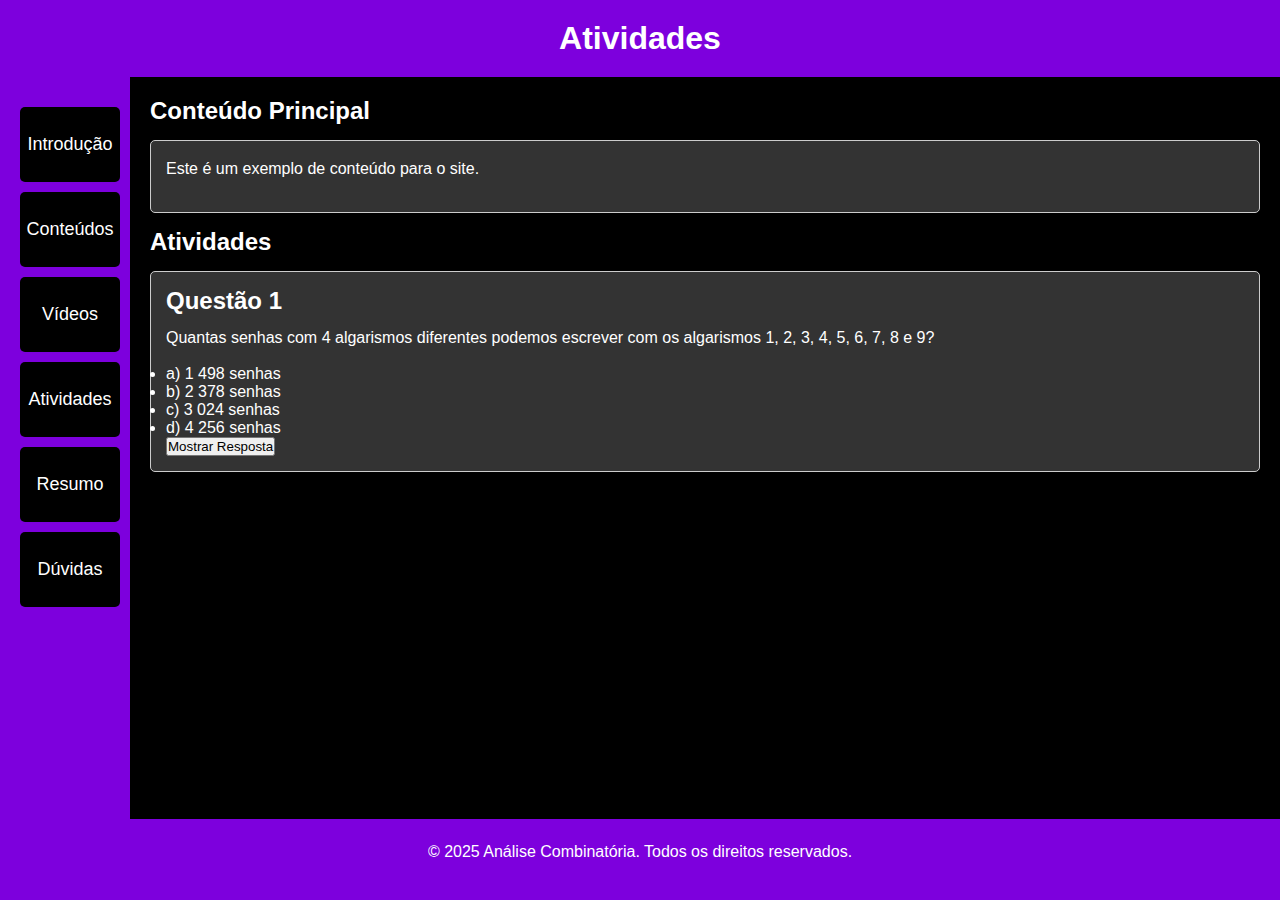
==== atividades.html @ 3d508a84 "Update atividades.html" ====
<!DOCTYPE html>
<html lang="pt-br">
<head>
    <meta charset="UTF-8">
    <meta name="viewport" content="width=device-width, initial-scale=1.0">
    <title>Prova/Mat2</title>
    <link rel="stylesheet" href="atividades.css"> <!-- Referência ao arquivo CSS -->
    <script>
        function toggleResposta(id) {
            const resposta = document.getElementById(id);
            if (resposta.style.display === "none") {
                resposta.style.display = "block";
            } else {
                resposta.style.display = "none";
            }
        }
    </script>
</head>
<body>

    <header>
        <h1>Atividades</h1>
    </header>

    <div class="container">
        <nav class="sidebar">
            <ul>
                <li><a href="index.html" class="button">Introdução</a></li>
                <li><a href="conteudos.html" class="button">Conteúdos</a></li>
                <li><a href="videos.html" class="button">Vídeos</a></li>
                <li><a href="atividades.html" class="button">Atividades</a></li>
                <li><a href="resumos.html" class="button">Resumo</a></li>
                <li><a href="duvidas.html" class="button">Dúvidas</a></li>
            </ul>
        </nav>

        <main class="content">
            <h2>Conteúdo Principal</h2>
            <div class="content-box">
                <p>Este é um exemplo de conteúdo para o site.</p>
            </div>

            <h2>Atividades</h2>

            <div class="content-box">
                <h3>Questão 1</h3>
                <p>Quantas senhas com 4 algarismos diferentes podemos escrever com os algarismos 1, 2, 3, 4, 5, 6, 7, 8 e 9?</p>
                <ul>
                    <li>a) 1 498 senhas</li>
                    <li>b) 2 378 senhas</li>
                    <li>c) 3 024 senhas</li>
                    <li>d) 4 256 senhas</li>
                </ul>
                <button class="button" onclick="toggleResposta('resposta1')">Mostrar Resposta</button>
                <div id="resposta1" class="content-box" style="display: none;">
                    <p><strong>Resposta correta:</strong> c) 3 024 senhas.</p>
                    <p>Usando o princípio fundamental da contagem, temos:</p>
                    <p>9 opções para o algarismo das unidades; 8 opções para as dezenas; 7 para as centenas; e 6 para os milhares.</p>
                    <p>Assim, o número de senhas será dado por: 9 x 8 x 7 x 6 = 3 024 senhas.</p>
                </div>
            </div>

            <!-- Adicione as outras questões aqui, seguindo o mesmo padrão -->

        </main>
    </div>

    <footer>
        <p>&copy; 2025 Análise Combinatória. Todos os direitos reservados.</p>
    </footer>

</body>
</html>
---- atividades.css ----
/* Reset básico para remover margens e preenchimentos padrão */
* {
    margin: 0;
    padding: 0;
    box-sizing: border-box;
}

/* Cor de fundo principal */
body {
    background-color: #000000; /* Fundo preto */
    color: #FFFFFF; /* Texto branco */
    font-family: Arial, sans-serif;
    display: flex;
    flex-direction: column;
    min-height: 100vh; /* Garante que o corpo ocupe pelo menos a altura da tela */
}

/* Cabeçalho */
header {
    background-color: #7D00DD; /* Cor roxa */
    color: #FFFFFF; /* Texto branco */
    padding: 20px;
    text-align: center;
}

/* Layout da página */
.container {
    display: flex;
    flex-grow: 1; /* Permite que o container cresça para ocupar o espaço disponível */
}

/* Faixa lateral esquerda */
.sidebar {
    background-color: #7D00DD; /* Cor roxa */
    width: 130px;
    padding: 20px;
    height: 100; /* Garante que a barra lateral ocupe toda a altura da página */
}

.sidebar ul {
    list-style: none;
}

.sidebar li {
    margin: 10px 0; /* Margem entre os botões */
}

.sidebar a {
    text-decoration: none;
    color: #FFFFFF; /* Texto branco */
    font-size: 18px;
    display: flex; /* Usar flexbox para centralizar o texto */
    justify-content: center; /* Centraliza horizontalmente */
    align-items: center; /* Centraliza verticalmente */
    width: 100px; /* Largura total do botão */
    height: 75px; /* Altura fixa para todos os botões */
    background-color: #000000; /* Cor de fundo do botão */
    border-radius: 5px; /* Bordas arredondadas */
    transition: background-color 0.3s; /* Transição suave para a cor de fundo */
}

.sidebar a:hover {
    background-color: #545454; /* Cor de fundo ao passar o mouse */
}

/* Estilo do conteúdo principal */
.content {
    flex-grow: 1; 
    padding: 20px;
}

/* Estilo das caixas de conteúdo */
.content-box {
    border: 1px solid #ccc; /* Borda da caixa */
    border-radius: 5px; /* Cantos arredondados */
    padding: 15px; /* Espaçamento interno */
    margin: 15px 0; /* Margem superior e inferior */
    background-color: #333333; /* Cor de fundo das caixas */
}

/* Estilo dos cabeçalhos das seções */
h3 {
    font-size: 24px; /* Aumenta o tamanho dos cabeçalhos */
    margin-bottom: 10px; /* Espaço abaixo do cabeçalho */
}

/* Estilo dos parágrafos */
p {
    line-height: 1.6; /* Aumenta o espaçamento entre linhas */
    margin-bottom: 15px; /* Espaço entre parágrafos */
}

/* Estilo dos números (dígitos) */
strong {
    font-size: 20px; /* Aumenta o tamanho dos dígitos */
    color: #FFD700; /* Cor dourada para destacar os dígitos */
}

/* Rodapé */
footer {
    background-color: #7D00DD; /* Cor roxa */
    color: #FFFFFF; /* Texto branco */
    text-align: center;
    padding: 20px;
    position: relative; /* Fixa o rodapé na parte inferior */
    bottom: 0; /* Posiciona o rodapé na parte inferior da página */
    left: 0;
    right: 0; /* Garante que o rodapé ocupe toda a largura da página */
}
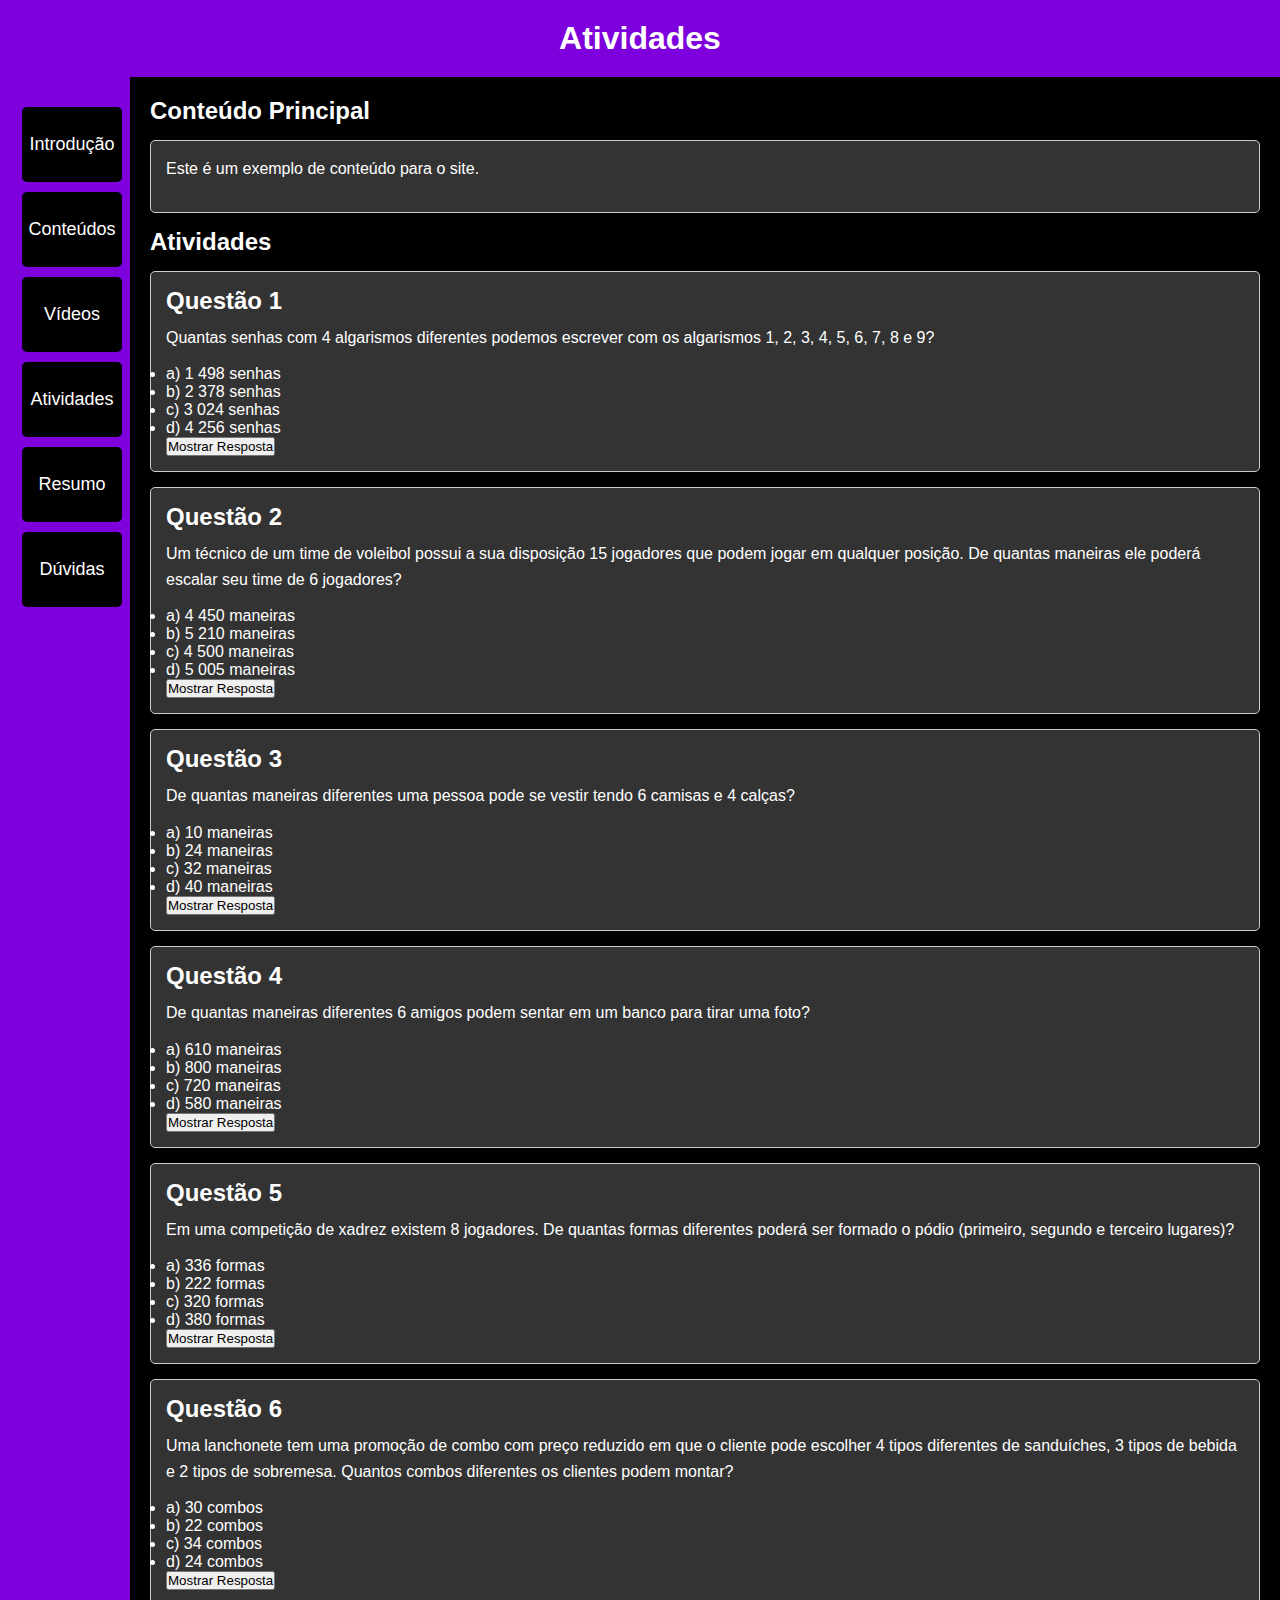
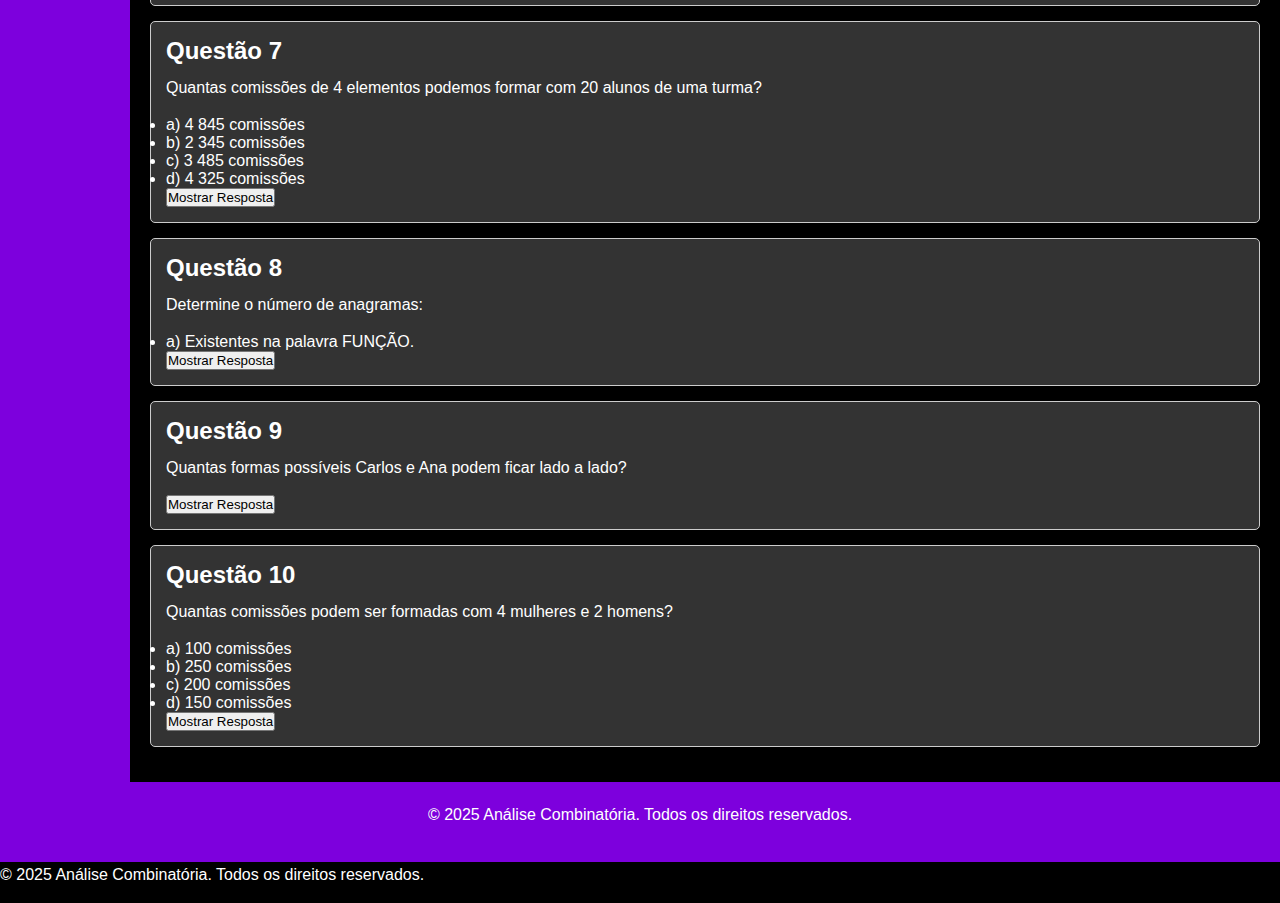
==== commit 0010e9d7: "Update atividades.html" ====
--- a/atividades.html
+++ b/atividades.html
@@ -51,7 +51,7 @@
                     <li>c) 3 024 senhas</li>
                     <li>d) 4 256 senhas</li>
                 </ul>
-                <button class="button" onclick="toggleResposta('resposta1')">Mostrar Resposta</button>
+                <button onclick="toggleResposta('resposta1')">Mostrar Resposta</button>
                 <div id="resposta1" class="content-box" style="display: none;">
                     <p><strong>Resposta correta:</strong> c) 3 024 senhas.</p>
                     <p>Usando o princípio fundamental da contagem, temos:</p>
@@ -60,7 +60,140 @@
                 </div>
             </div>
 
-            <!-- Adicione as outras questões aqui, seguindo o mesmo padrão -->
+            <div class="content-box">
+                <h3>Questão 2</h3>
+                <p>Um técnico de um time de voleibol possui a sua disposição 15 jogadores que podem jogar em qualquer posição. De quantas maneiras ele poderá escalar seu time de 6 jogadores?</p>
+                <ul>
+                    <li>a) 4 450 maneiras</li>
+                    <li>b) 5 210 maneiras</li>
+                    <li>c) 4 500 maneiras</li>
+                    <li>d) 5 005 maneiras</li>
+                </ul>
+                <button onclick="toggleResposta('resposta2')">Mostrar Resposta</button>
+                <div id="resposta2" class="content-box" style="display: none;">
+                    <p><strong>Resposta correta:</strong> d) 5 005 maneiras.</p>
+                    <p>Usamos a fórmula de combinação: C(15, 6) = 15! / (6! * 9!) = 5 005 maneiras.</p>
+                </div>
+            </div>
+
+            <div class="content-box">
+                <h3>Questão 3</h3>
+                <p>De quantas maneiras diferentes uma pessoa pode se vestir tendo 6 camisas e 4 calças?</p>
+                <ul>
+                    <li>a) 10 maneiras</li>
+                    <li>b) 24 maneiras</li>
+                    <li>c) 32 maneiras</li>
+                    <li>d) 40 maneiras</li>
+                </ul>
+                <button onclick="toggleResposta('resposta3')">Mostrar Resposta</button>
+                <div id="resposta3" class="content-box" style="display: none;">
+                    <p><strong>Resposta correta:</strong> b) 24 maneiras diferentes.</p>
+                    <p>Usando o princípio fundamental da contagem: 6 x 4 = 24 maneiras.</p>
+                </div>
+            </div>
+
+            <div class="content-box">
+                <h3>Questão 4</h3>
+                <p>De quantas maneiras diferentes 6 amigos podem sentar em um banco para tirar uma foto?</p>
+                <ul>
+                    <li>a) 610 maneiras</li>
+                    <li>b) 800 maneiras</li>
+                    <li>c) 720 maneiras</li>
+                    <li>d) 580 maneiras</li>
+                </ul>
+                <button onclick="toggleResposta('resposta4')">Mostrar Resposta</button>
+                <div id="resposta4" class="content-box" style="display: none;">
+                    <p><strong>Resposta correta:</strong> c) 720 maneiras.</p>
+                    <p>Usamos a fórmula de permutação: P(6) = 6! = 720 maneiras.</p>
+                </div>
+            </div>
+
+            <div class="content-box">
+                <h3>Questão 5</h3>
+                <p>Em uma competição de xadrez existem 8 jogadores. De quantas formas diferentes poderá ser formado o pódio (primeiro, segundo e terceiro lugares)?</p>
+                <ul>
+                    <li>a) 336 formas</li>
+                    <li>b) 222 formas</li>
+                    <li>c) 320 formas</li>
+                    <li>d) 380 formas</li>
+                </ul>
+                <button onclick="toggleResposta('resposta5')">Mostrar Resposta</button>
+                <div id="resposta5" class="content-box" style="display: none;">
+                    <p><strong>Resposta correta:</strong> a) 336 formas diferentes.</p>
+                    <p>Usamos arranjo: A(8, 3) = 8! / (8-3)! = 336 formas.</p>
+                </div>
+            </div>
+
+            <div class="content-box">
+                <h3>Questão 6</h3>
+                <p>Uma lanchonete tem uma promoção de combo com preço reduzido em que o cliente pode escolher 4 tipos diferentes de sanduíches, 3 tipos de bebida e 2 tipos de sobremesa. Quantos combos diferentes os clientes podem montar?</p>
+                <ul>
+                    <li>a) 30 combos</li>
+                    <li>b) 22 combos</li>
+                    <li>c) 34 combos</li>
+                    <li>d) 24 combos</li>
+                </ul>
+                <button onclick="toggleResposta('resposta6')">Mostrar Resposta</button>
+                <div id="resposta6" class="content-box" style="display: none;">
+                    <p><strong>Resposta correta:</strong> d) 24 combos diferentes.</p>
+                    <p>Usando o princípio fundamental da contagem: 4 x 3 x 2 = 24 combos.</p>
+                </div>
+            </div>
+
+            <div class="content-box">
+                <h3>Questão 7</h3>
+                <p>Quantas comissões de 4 elementos podemos formar com 20 alunos de uma turma?</p>
+                <ul>
+                    <li>a) 4 845 comissões</li>
+                    <li>b) 2 345 comissões</li>
+                    <li>c) 3 485 comissões</li>
+                    <li>d) 4 325 comissões</li>
+                </ul>
+                <button onclick="toggleResposta('resposta7')">Mostrar Resposta</button>
+                <div id="resposta7" class="content-box" style="display: none;">
+                    <p><strong>Resposta correta:</strong> a) 4 845 comissões.</p>
+                    <p>Usamos a fórmula de combinação: C(20, 4) = 20! / (4! * 16!) = 4 845 comissões.</p>
+                </div>
+            </div>
+
+            <div class="content-box">
+                <h3>Questão 8</h3>
+                <p>Determine o número de anagramas:</p>
+                <ul>
+                    <li>a) Existentes na palavra FUNÇÃO.</li>
+                </ul>
+                <button onclick="toggleResposta('resposta8')">Mostrar Resposta</button>
+                <div id="resposta8" class="content-box" style="display: none;">
+                    <p><strong>Resposta correta:</strong> 720 anagramas.</p>
+                    <p>6 letras podem ser reorganizadas: 6! = 720.</p>
+                </div>
+            </div>
+
+            <div class="content-box">
+                <h3>Questão 9</h3>
+                <p>Quantas formas possíveis Carlos e Ana podem ficar lado a lado?</p>
+                <button onclick="toggleResposta('resposta9')">Mostrar Resposta</button>
+                <div id="resposta9" class="content-box" style="display: none;">
+                    <p><strong>Resposta correta:</strong> 48 possibilidades.</p>
+                    <p>Considerando Carlos e Ana como uma única pessoa, temos 4! = 24. Como eles podem trocar de lugar, multiplicamos por 2: 24 x 2 = 48.</p>
+                </div>
+            </div>
+
+            <div class="content-box">
+                <h3>Questão 10</h3>
+                <p>Quantas comissões podem ser formadas com 4 mulheres e 2 homens?</p>
+                <ul>
+                    <li>a) 100 comissões</li>
+                    <li>b) 250 comissões</li>
+                    <li>c) 200 comissões</li>
+                    <li>d) 150 comissões</li>
+                </ul>
+                <button onclick="toggleResposta('resposta10')">Mostrar Resposta</button>
+                <div id="resposta10" class="content-box" style="display: none;">
+                    <p><strong>Resposta correta:</strong> d) 150 comissões.</p>
+                    <p>Usamos a fórmula de combinação: C(6, 4) * C(5, 2) = 15 * 10 = 150.</p>
+                </div>
+            </div>
 
         </main>
     </div>
@@ -71,3 +204,8 @@
 
 </body>
 </html>
+        <p>&copy; 2025 Análise Combinatória. Todos os direitos reservados.</p>
+    </footer>
+
+</body>
+</html>
--- a/atividades.css
+++ b/atividades.css
@@ -63,6 +63,27 @@
     background-color: #545454; /* Cor de fundo ao passar o mouse */
 }
 
+/* atividades.css */
+
+/* Estilo para os botões */
+.button {
+    background-color: #7D00DD; /* Cor de fundo do botão */
+    color: white; /* Cor do texto do botão */
+    border: none; /* Remove a borda padrão */
+    padding: 10px 20px; /* Espaçamento interno do botão */
+    text-align: center; /* Centraliza o texto */
+    text-decoration: none; /* Remove o sublinhado */
+    display: inline-block; /* Permite definir largura e altura */
+    font-size: 16px; /* Tamanho da fonte */
+    margin: 4px 2px; /* Margem ao redor do botão */
+    cursor: pointer; /* Muda o cursor ao passar sobre o botão */
+    border-radius: 5px; /* Bordas arredondadas */
+    transition: background-color 0.3s; /* Transição suave para a cor de fundo */
+}
+
+.button:hover {
+    background-color: #5B00A3; /* Cor de fundo ao passar o mouse */
+}
 /* Estilo do conteúdo principal */
 .content {
     flex-grow: 1; 
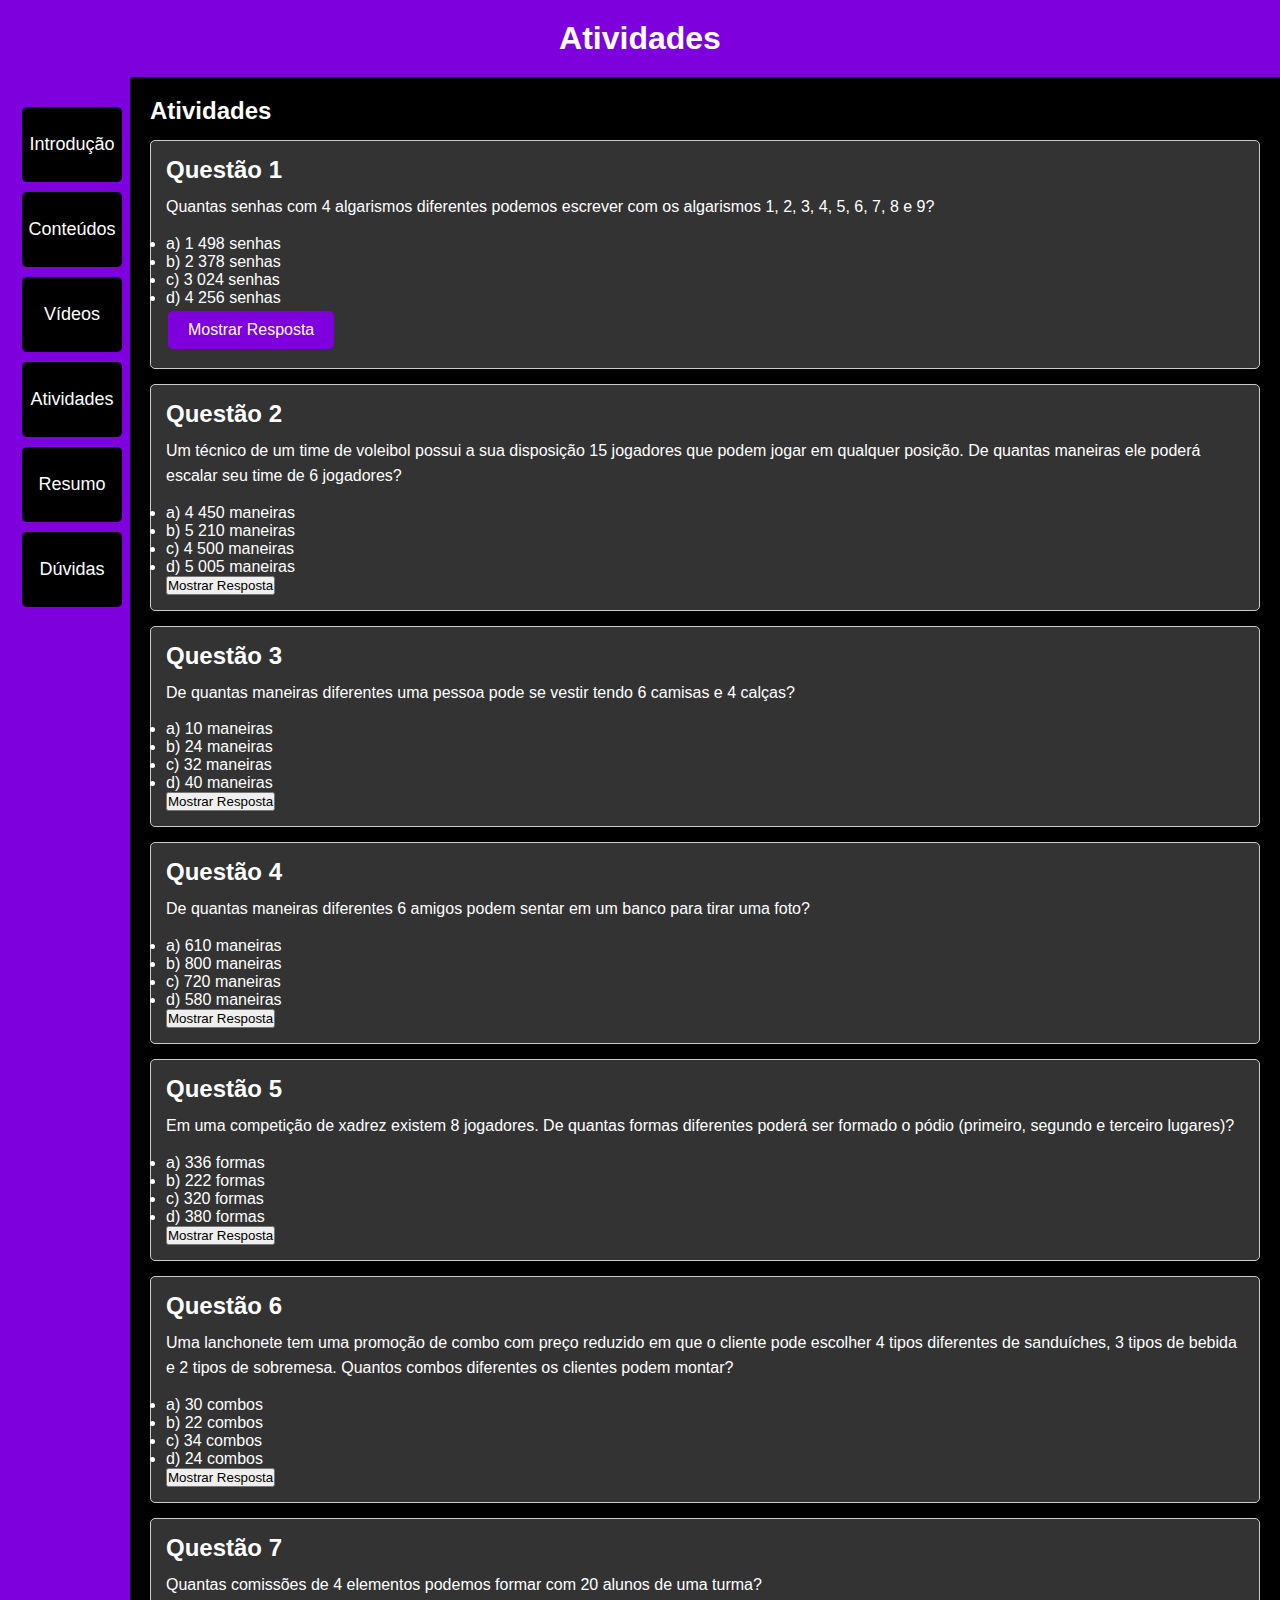
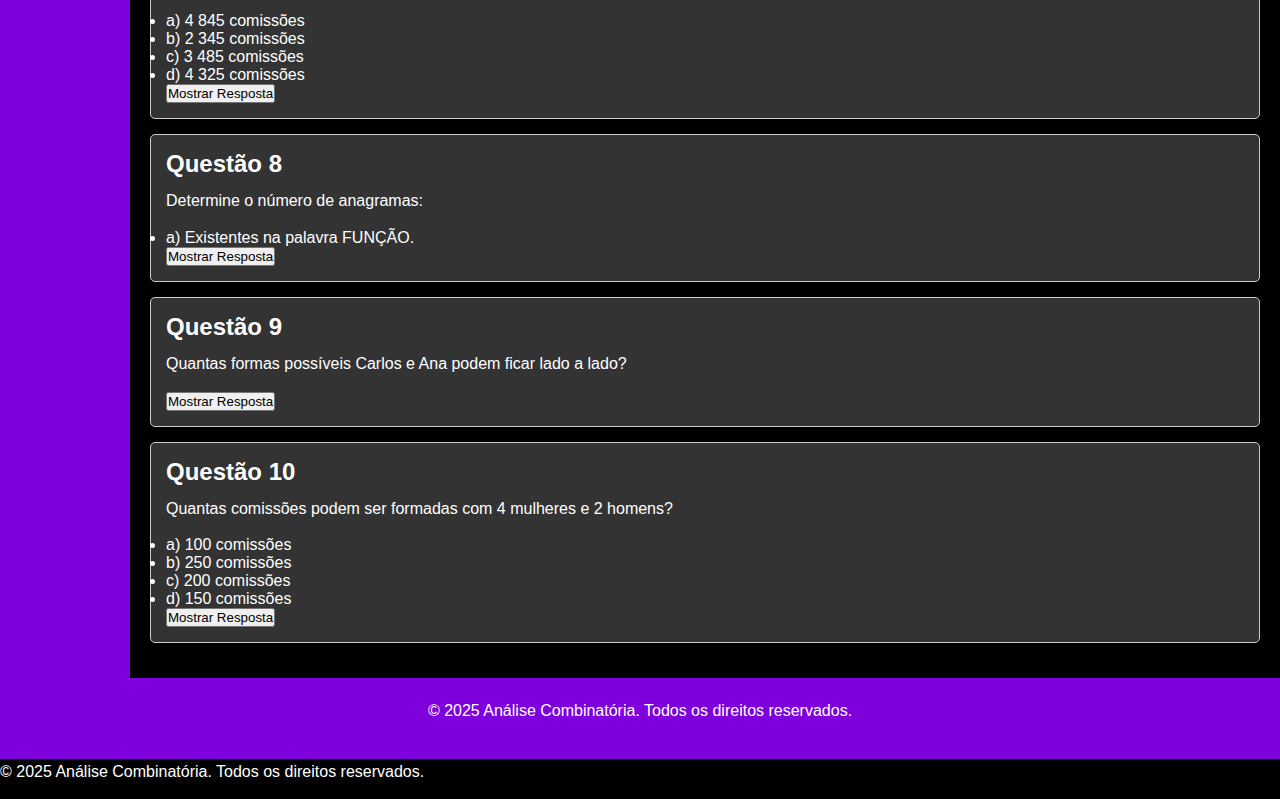
==== commit 20e17540: "Update atividades.html" ====
--- a/atividades.html
+++ b/atividades.html
@@ -35,10 +35,7 @@
         </nav>
 
         <main class="content">
-            <h2>Conteúdo Principal</h2>
-            <div class="content-box">
-                <p>Este é um exemplo de conteúdo para o site.</p>
-            </div>
+    
 
             <h2>Atividades</h2>
 
@@ -50,9 +47,10 @@
                     <li>b) 2 378 senhas</li>
                     <li>c) 3 024 senhas</li>
                     <li>d) 4 256 senhas</li>
-                </ul>
-                <button onclick="toggleResposta('resposta1')">Mostrar Resposta</button>
+                </ul> <button class="button" onclick="toggleResposta('resposta1')">Mostrar Resposta</button>
                 <div id="resposta1" class="content-box" style="display: none;">
+                
+                   
                     <p><strong>Resposta correta:</strong> c) 3 024 senhas.</p>
                     <p>Usando o princípio fundamental da contagem, temos:</p>
                     <p>9 opções para o algarismo das unidades; 8 opções para as dezenas; 7 para as centenas; e 6 para os milhares.</p>
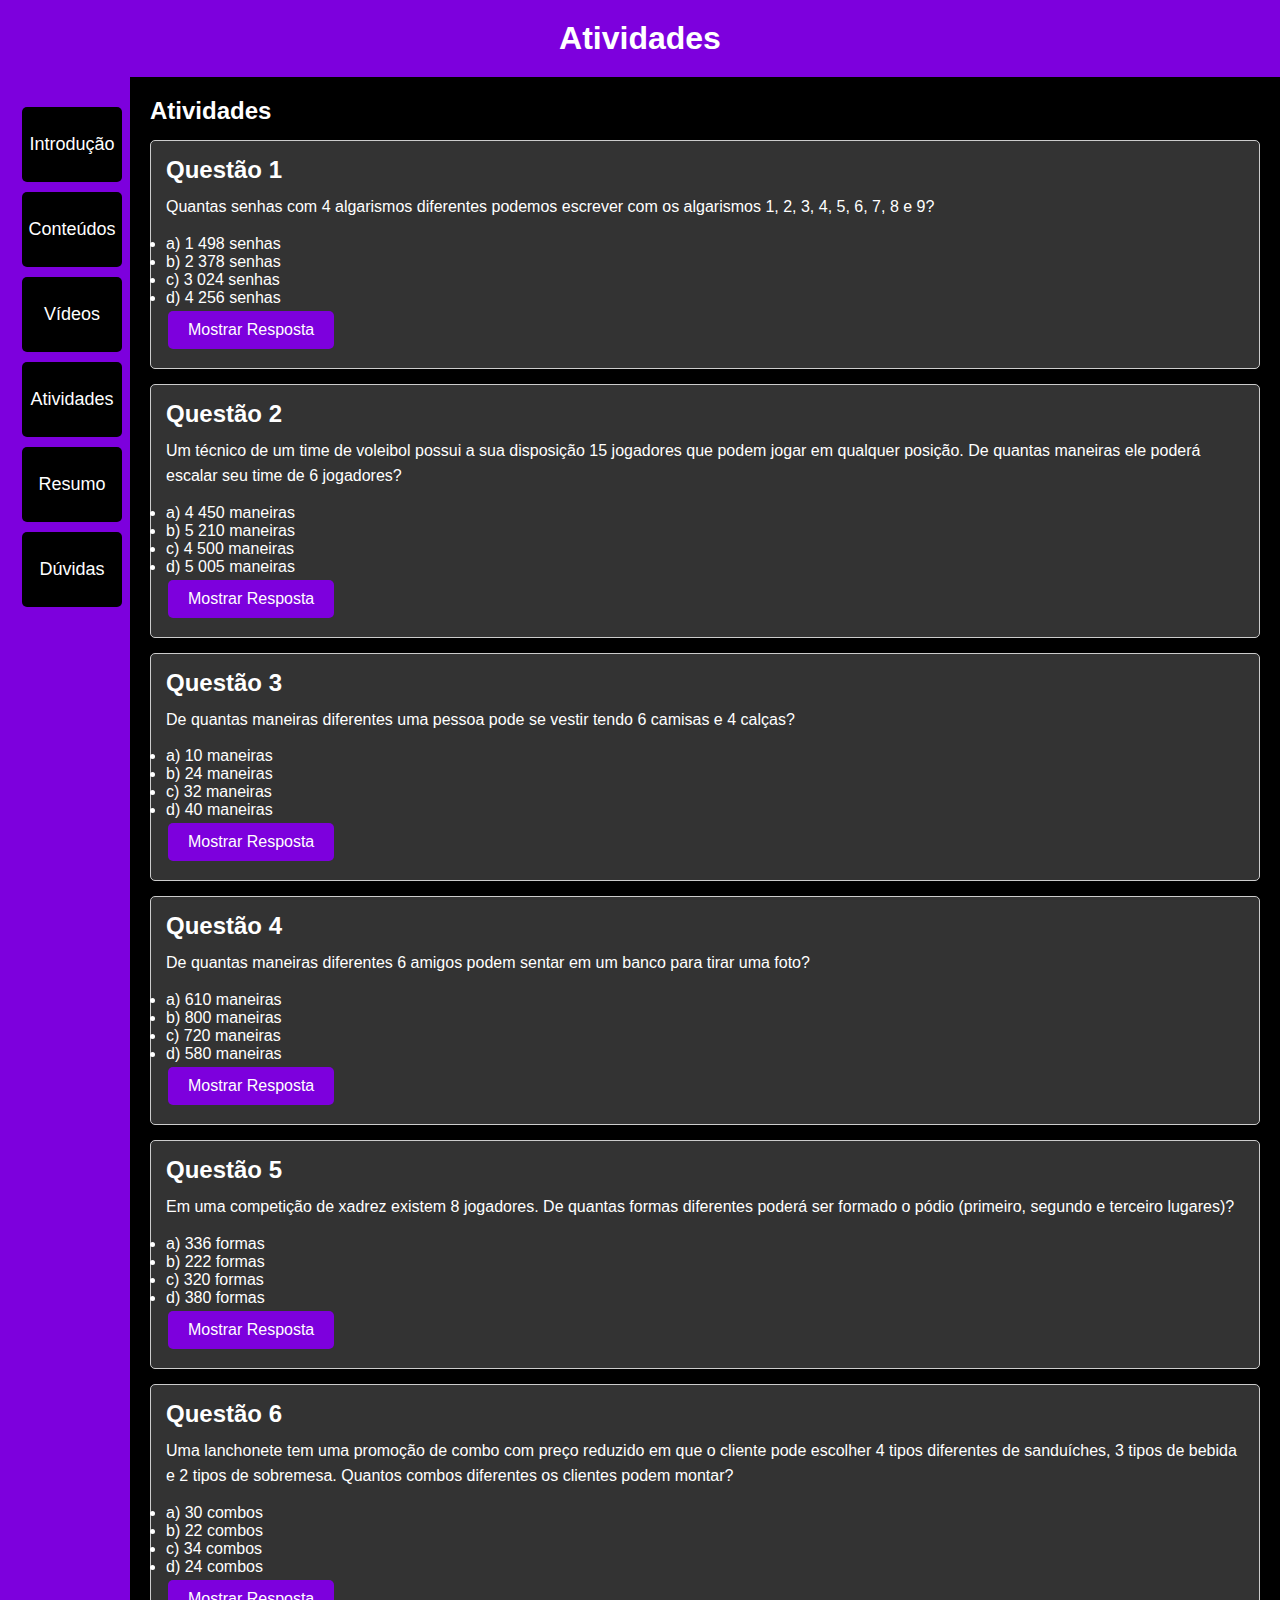
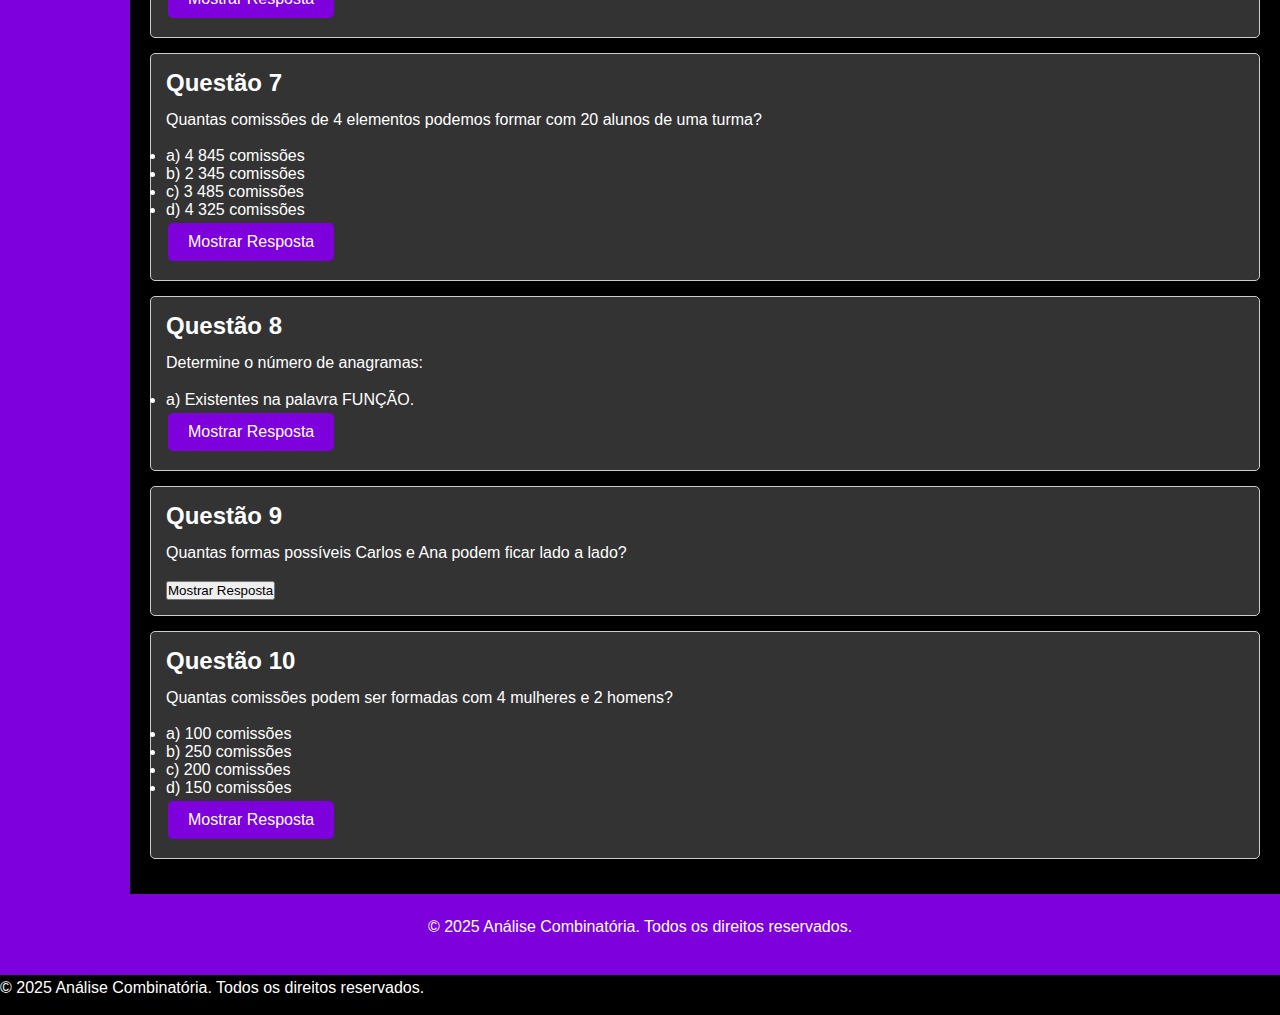
==== commit 7d3d325d: "Update atividades.html" ====
--- a/atividades.html
+++ b/atividades.html
@@ -47,9 +47,10 @@
                     <li>b) 2 378 senhas</li>
                     <li>c) 3 024 senhas</li>
                     <li>d) 4 256 senhas</li>
-                </ul> <button class="button" onclick="toggleResposta('resposta1')">Mostrar Resposta</button>
-                <div id="resposta1" class="content-box" style="display: none;">
-                
+                </ul>
+                <button class="button" onclick="toggleResposta('resposta1')">Mostrar Resposta</button>
+                <div id="resposta1" class="content-box" style="display: none;">
+                 
                    
                     <p><strong>Resposta correta:</strong> c) 3 024 senhas.</p>
                     <p>Usando o princípio fundamental da contagem, temos:</p>
@@ -67,8 +68,8 @@
                     <li>c) 4 500 maneiras</li>
                     <li>d) 5 005 maneiras</li>
                 </ul>
-                <button onclick="toggleResposta('resposta2')">Mostrar Resposta</button>
-                <div id="resposta2" class="content-box" style="display: none;">
+                <button class="button" onclick="toggleResposta('resposta1')">Mostrar Resposta</button>
+                <div id="resposta1" class="content-box" style="display: none;">
                     <p><strong>Resposta correta:</strong> d) 5 005 maneiras.</p>
                     <p>Usamos a fórmula de combinação: C(15, 6) = 15! / (6! * 9!) = 5 005 maneiras.</p>
                 </div>
@@ -83,8 +84,8 @@
                     <li>c) 32 maneiras</li>
                     <li>d) 40 maneiras</li>
                 </ul>
-                <button onclick="toggleResposta('resposta3')">Mostrar Resposta</button>
-                <div id="resposta3" class="content-box" style="display: none;">
+                <button class="button" onclick="toggleResposta('resposta1')">Mostrar Resposta</button>
+                <div id="resposta1" class="content-box" style="display: none;">
                     <p><strong>Resposta correta:</strong> b) 24 maneiras diferentes.</p>
                     <p>Usando o princípio fundamental da contagem: 6 x 4 = 24 maneiras.</p>
                 </div>
@@ -99,8 +100,8 @@
                     <li>c) 720 maneiras</li>
                     <li>d) 580 maneiras</li>
                 </ul>
-                <button onclick="toggleResposta('resposta4')">Mostrar Resposta</button>
-                <div id="resposta4" class="content-box" style="display: none;">
+                <button class="button" onclick="toggleResposta('resposta1')">Mostrar Resposta</button>
+                <div id="resposta1" class="content-box" style="display: none;">
                     <p><strong>Resposta correta:</strong> c) 720 maneiras.</p>
                     <p>Usamos a fórmula de permutação: P(6) = 6! = 720 maneiras.</p>
                 </div>
@@ -115,8 +116,8 @@
                     <li>c) 320 formas</li>
                     <li>d) 380 formas</li>
                 </ul>
-                <button onclick="toggleResposta('resposta5')">Mostrar Resposta</button>
-                <div id="resposta5" class="content-box" style="display: none;">
+                 <button class="button" onclick="toggleResposta('resposta1')">Mostrar Resposta</button>
+                <div id="resposta1" class="content-box" style="display: none;">
                     <p><strong>Resposta correta:</strong> a) 336 formas diferentes.</p>
                     <p>Usamos arranjo: A(8, 3) = 8! / (8-3)! = 336 formas.</p>
                 </div>
@@ -131,8 +132,8 @@
                     <li>c) 34 combos</li>
                     <li>d) 24 combos</li>
                 </ul>
-                <button onclick="toggleResposta('resposta6')">Mostrar Resposta</button>
-                <div id="resposta6" class="content-box" style="display: none;">
+                <button class="button" onclick="toggleResposta('resposta1')">Mostrar Resposta</button>
+                <div id="resposta1" class="content-box" style="display: none;">
                     <p><strong>Resposta correta:</strong> d) 24 combos diferentes.</p>
                     <p>Usando o princípio fundamental da contagem: 4 x 3 x 2 = 24 combos.</p>
                 </div>
@@ -147,9 +148,8 @@
                     <li>c) 3 485 comissões</li>
                     <li>d) 4 325 comissões</li>
                 </ul>
-                <button onclick="toggleResposta('resposta7')">Mostrar Resposta</button>
-                <div id="resposta7" class="content-box" style="display: none;">
-                    <p><strong>Resposta correta:</strong> a) 4 845 comissões.</p>
+               <button class="button" onclick="toggleResposta('resposta1')">Mostrar Resposta</button>
+                <div id="resposta1" class="content-box" style="display: none;">
                     <p>Usamos a fórmula de combinação: C(20, 4) = 20! / (4! * 16!) = 4 845 comissões.</p>
                 </div>
             </div>
@@ -160,8 +160,8 @@
                 <ul>
                     <li>a) Existentes na palavra FUNÇÃO.</li>
                 </ul>
-                <button onclick="toggleResposta('resposta8')">Mostrar Resposta</button>
-                <div id="resposta8" class="content-box" style="display: none;">
+                 <button class="button" onclick="toggleResposta('resposta1')">Mostrar Resposta</button>
+                <div id="resposta1" class="content-box" style="display: none;">
                     <p><strong>Resposta correta:</strong> 720 anagramas.</p>
                     <p>6 letras podem ser reorganizadas: 6! = 720.</p>
                 </div>
@@ -186,8 +186,8 @@
                     <li>c) 200 comissões</li>
                     <li>d) 150 comissões</li>
                 </ul>
-                <button onclick="toggleResposta('resposta10')">Mostrar Resposta</button>
-                <div id="resposta10" class="content-box" style="display: none;">
+                 <button class="button" onclick="toggleResposta('resposta1')">Mostrar Resposta</button>
+                <div id="resposta1" class="content-box" style="display: none;">
                     <p><strong>Resposta correta:</strong> d) 150 comissões.</p>
                     <p>Usamos a fórmula de combinação: C(6, 4) * C(5, 2) = 15 * 10 = 150.</p>
                 </div>
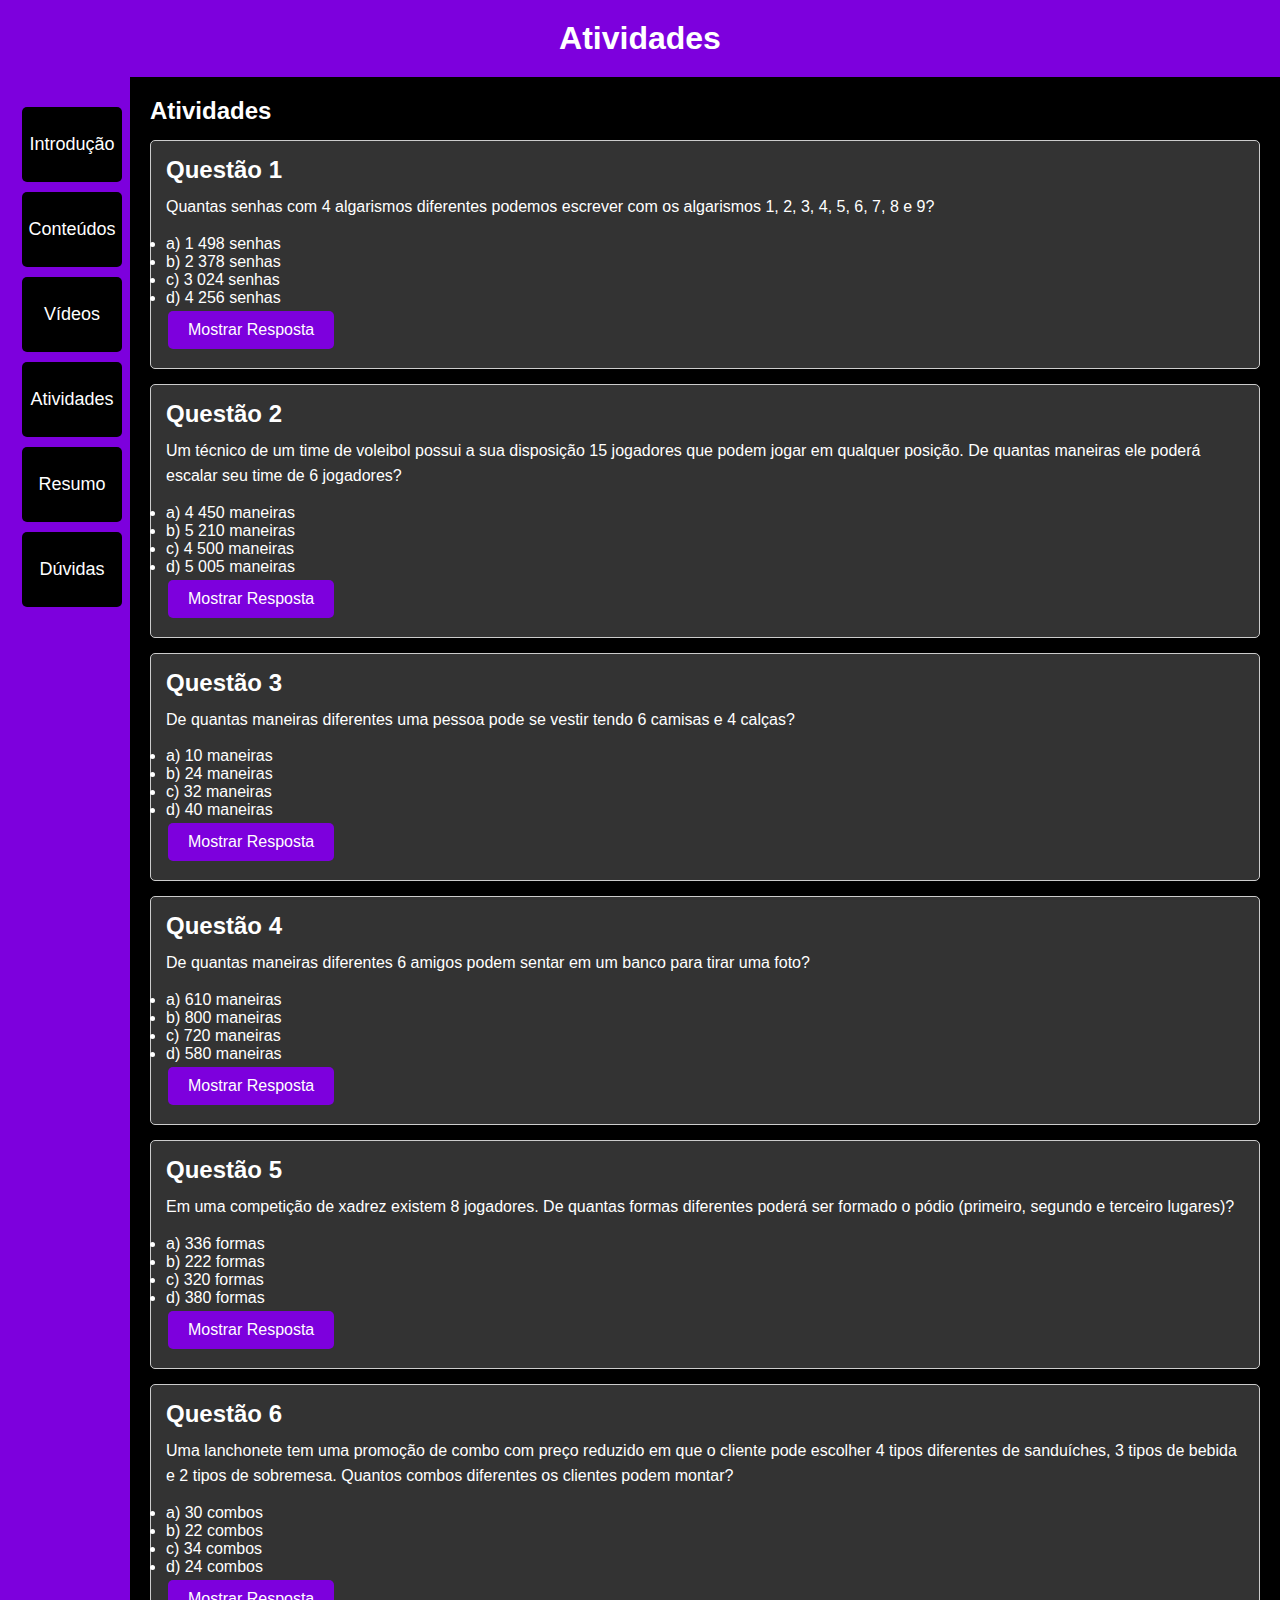
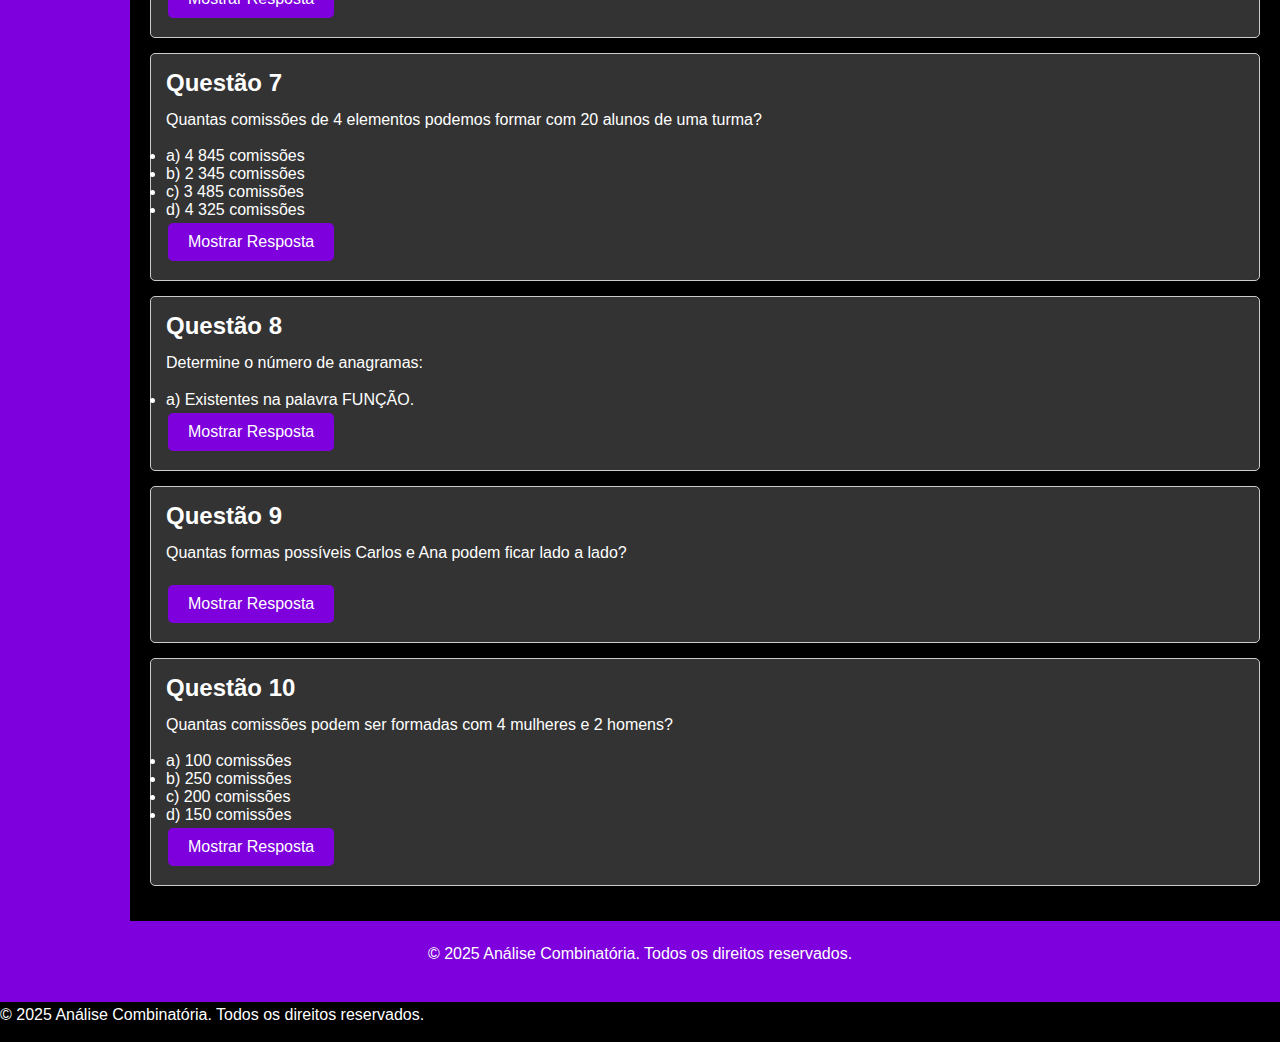
==== commit 4eaaa10f: "Update atividades.html" ====
--- a/atividades.html
+++ b/atividades.html
@@ -170,8 +170,8 @@
             <div class="content-box">
                 <h3>Questão 9</h3>
                 <p>Quantas formas possíveis Carlos e Ana podem ficar lado a lado?</p>
-                <button onclick="toggleResposta('resposta9')">Mostrar Resposta</button>
-                <div id="resposta9" class="content-box" style="display: none;">
+                 <button class="button" onclick="toggleResposta('resposta1')">Mostrar Resposta</button>
+                <div id="resposta1" class="content-box" style="display: none;">
                     <p><strong>Resposta correta:</strong> 48 possibilidades.</p>
                     <p>Considerando Carlos e Ana como uma única pessoa, temos 4! = 24. Como eles podem trocar de lugar, multiplicamos por 2: 24 x 2 = 48.</p>
                 </div>
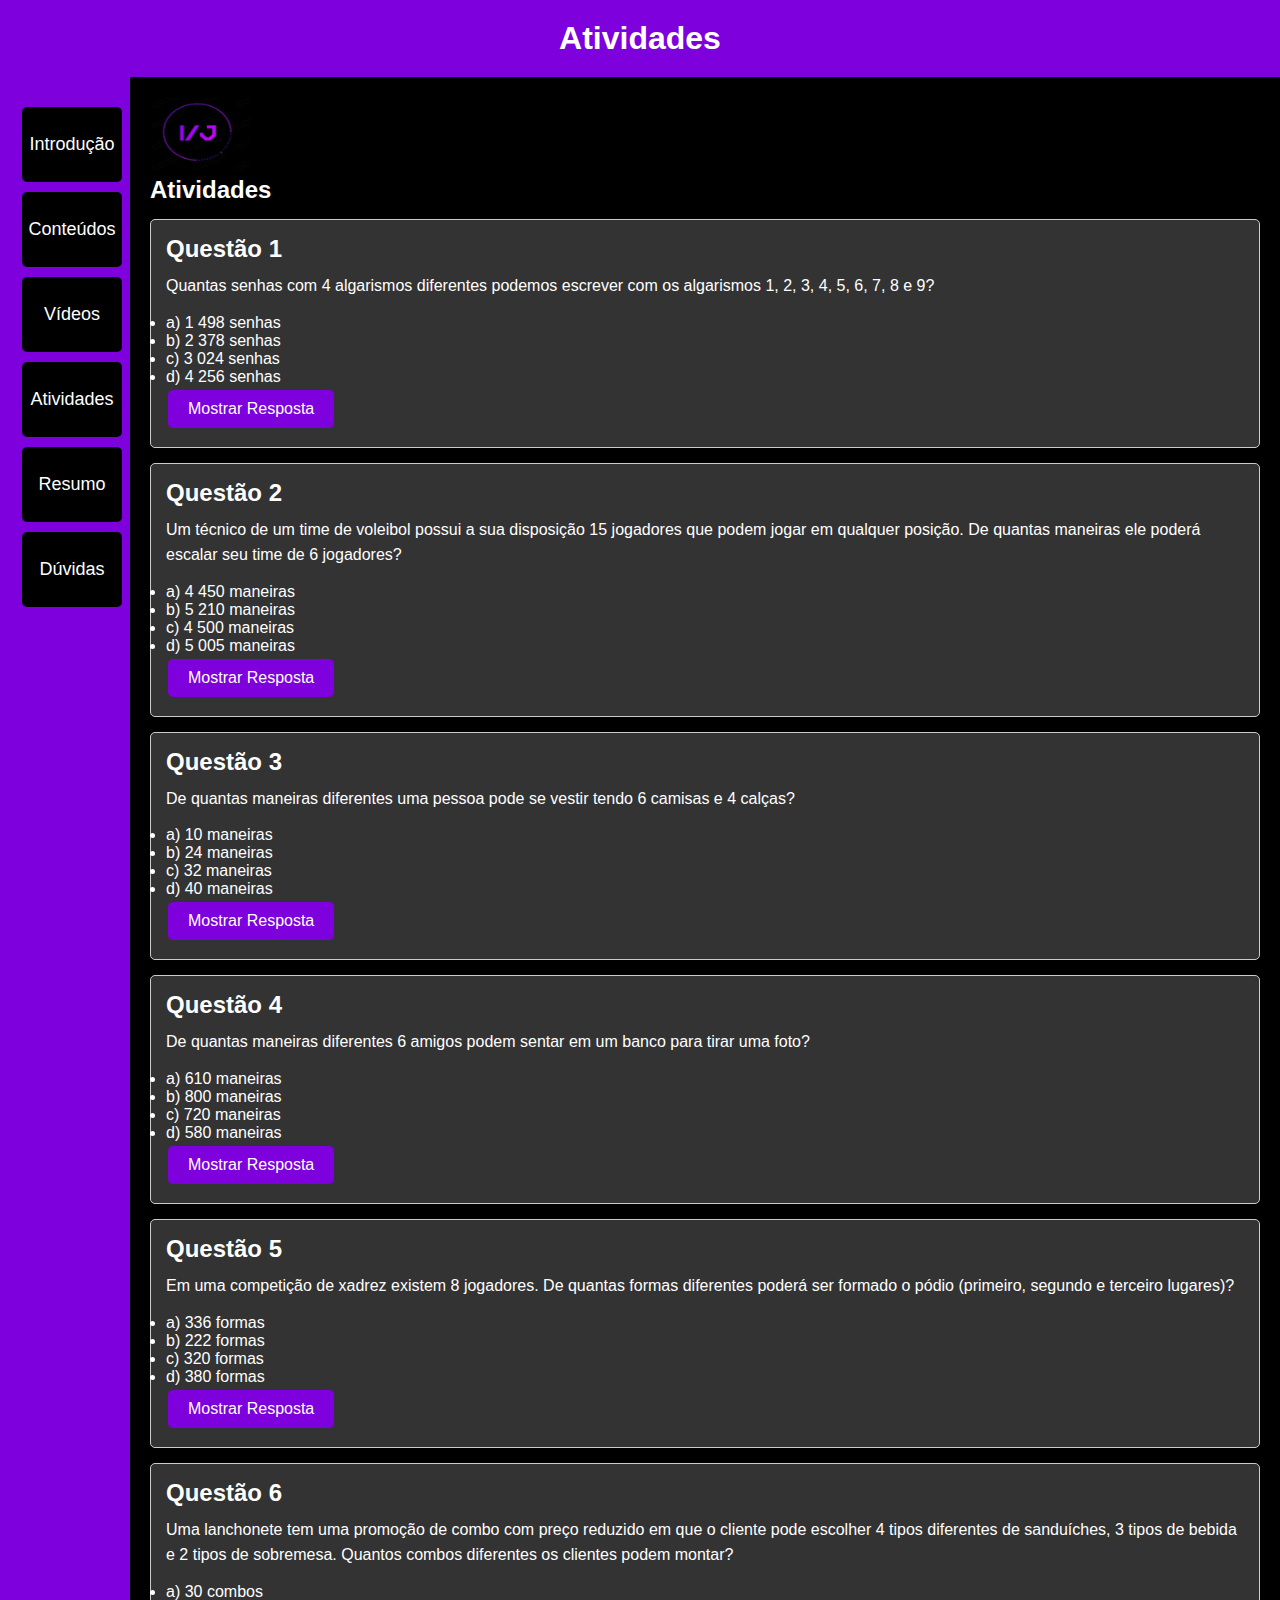
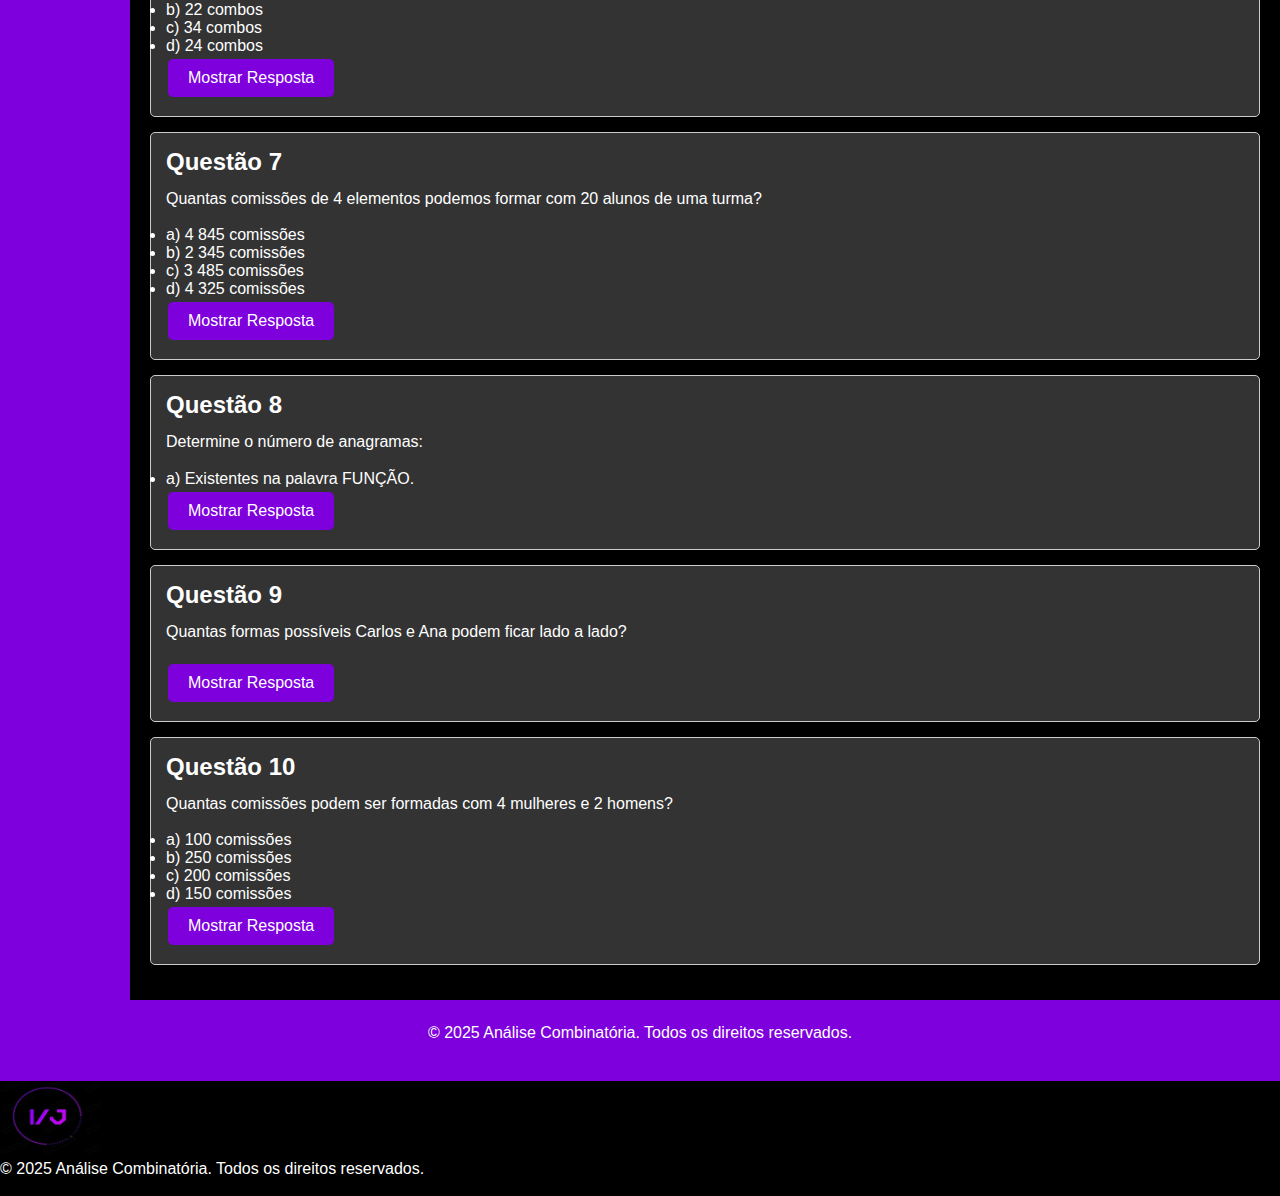
==== commit de5c42ce: "Update atividades.html" ====
--- a/atividades.html
+++ b/atividades.html
@@ -36,7 +36,7 @@
 
         <main class="content">
     
-
+ <img src="ian-joao.jpg" alt="Imagem Superior" class="left-image"style="width:100px; height:75px;">
             <h2>Atividades</h2>
 
             <div class="content-box">
@@ -202,6 +202,7 @@
 
 </body>
 </html>
+ <img src="ian-joao.jpg" alt="Imagem Superior" class="left-image"style="width:100px; height:75px;">
         <p>&copy; 2025 Análise Combinatória. Todos os direitos reservados.</p>
     </footer>
 
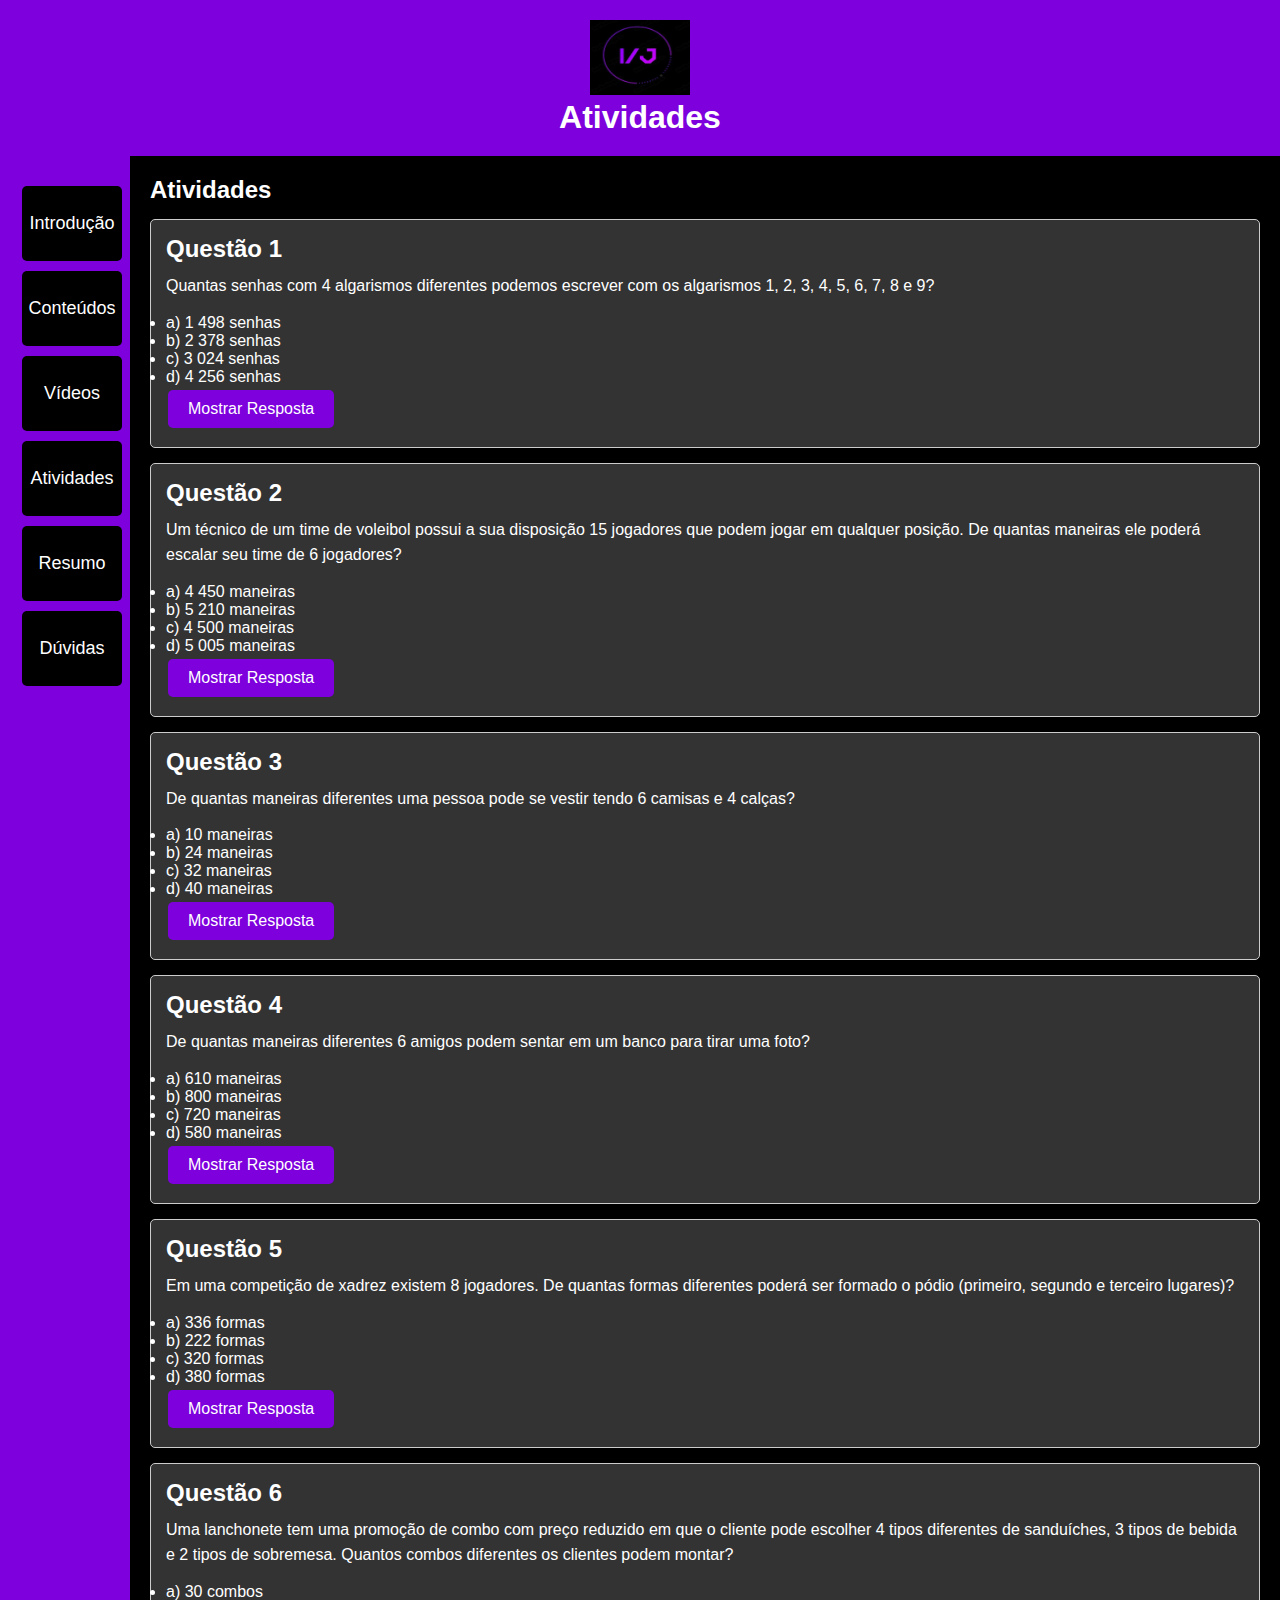
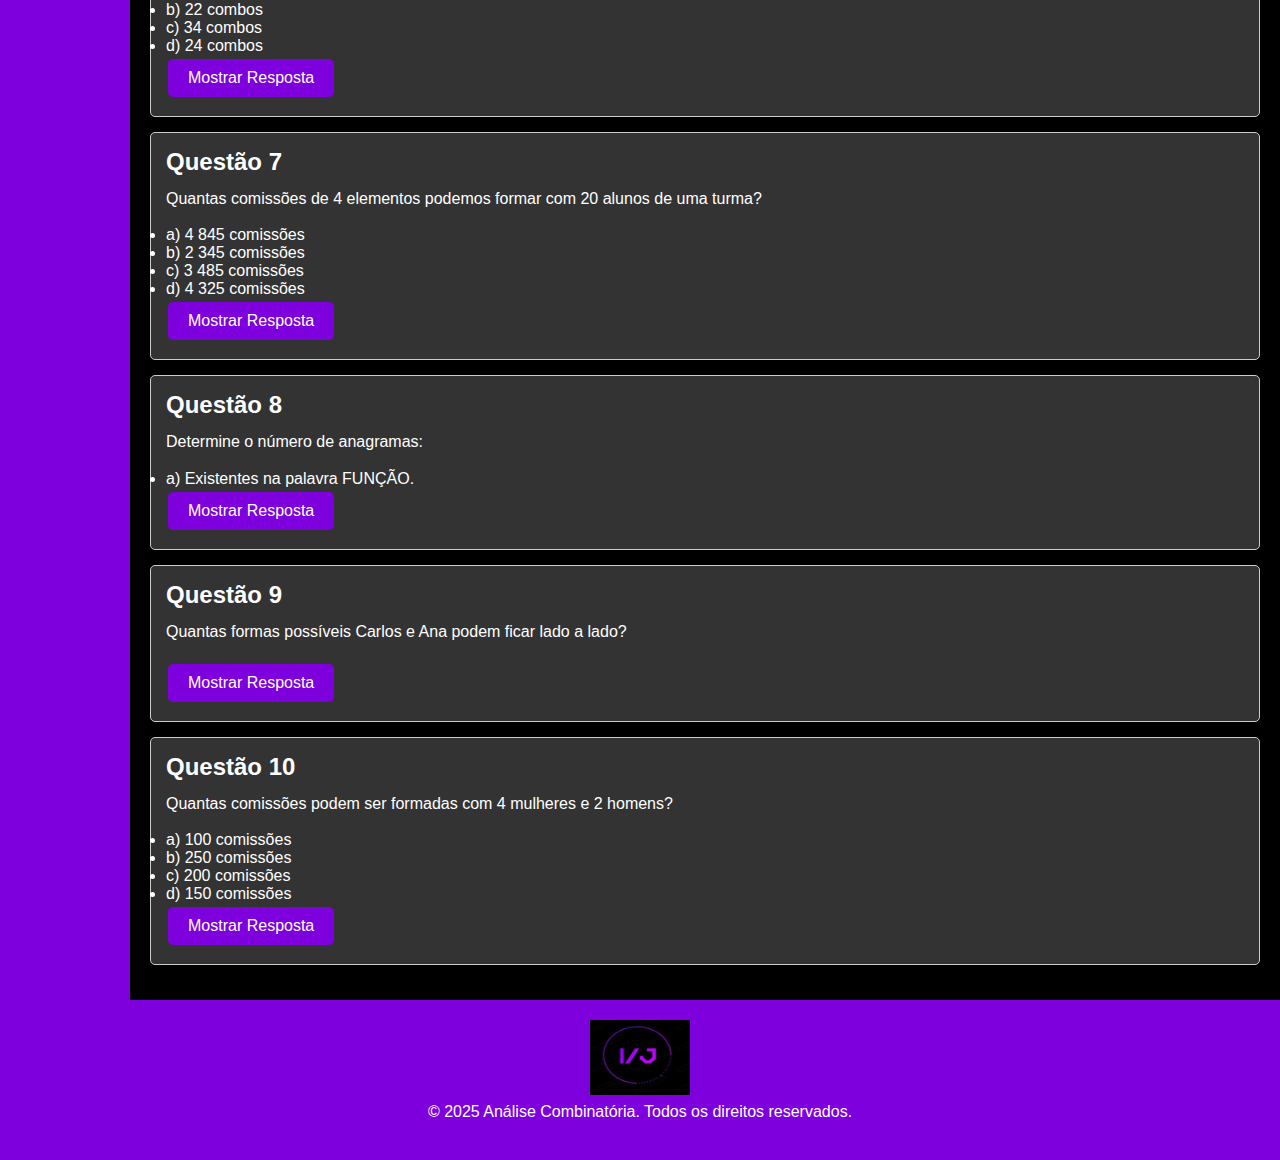
==== commit 4ba800fb: "Update atividades.html" ====
--- a/atividades.html
+++ b/atividades.html
@@ -19,6 +19,7 @@
 <body>
 
     <header>
+        <img src="ian-joao.jpg" alt="Imagem Superior" class="left-image"style="width:100px; height:75px;">
         <h1>Atividades</h1>
     </header>
 
@@ -36,7 +37,7 @@
 
         <main class="content">
     
- <img src="ian-joao.jpg" alt="Imagem Superior" class="left-image"style="width:100px; height:75px;">
+ 
             <h2>Atividades</h2>
 
             <div class="content-box">
@@ -196,12 +197,7 @@
         </main>
     </div>
 
-    <footer>
-        <p>&copy; 2025 Análise Combinatória. Todos os direitos reservados.</p>
-    </footer>
-
-</body>
-</html>
+  <footer>
  <img src="ian-joao.jpg" alt="Imagem Superior" class="left-image"style="width:100px; height:75px;">
         <p>&copy; 2025 Análise Combinatória. Todos os direitos reservados.</p>
     </footer>
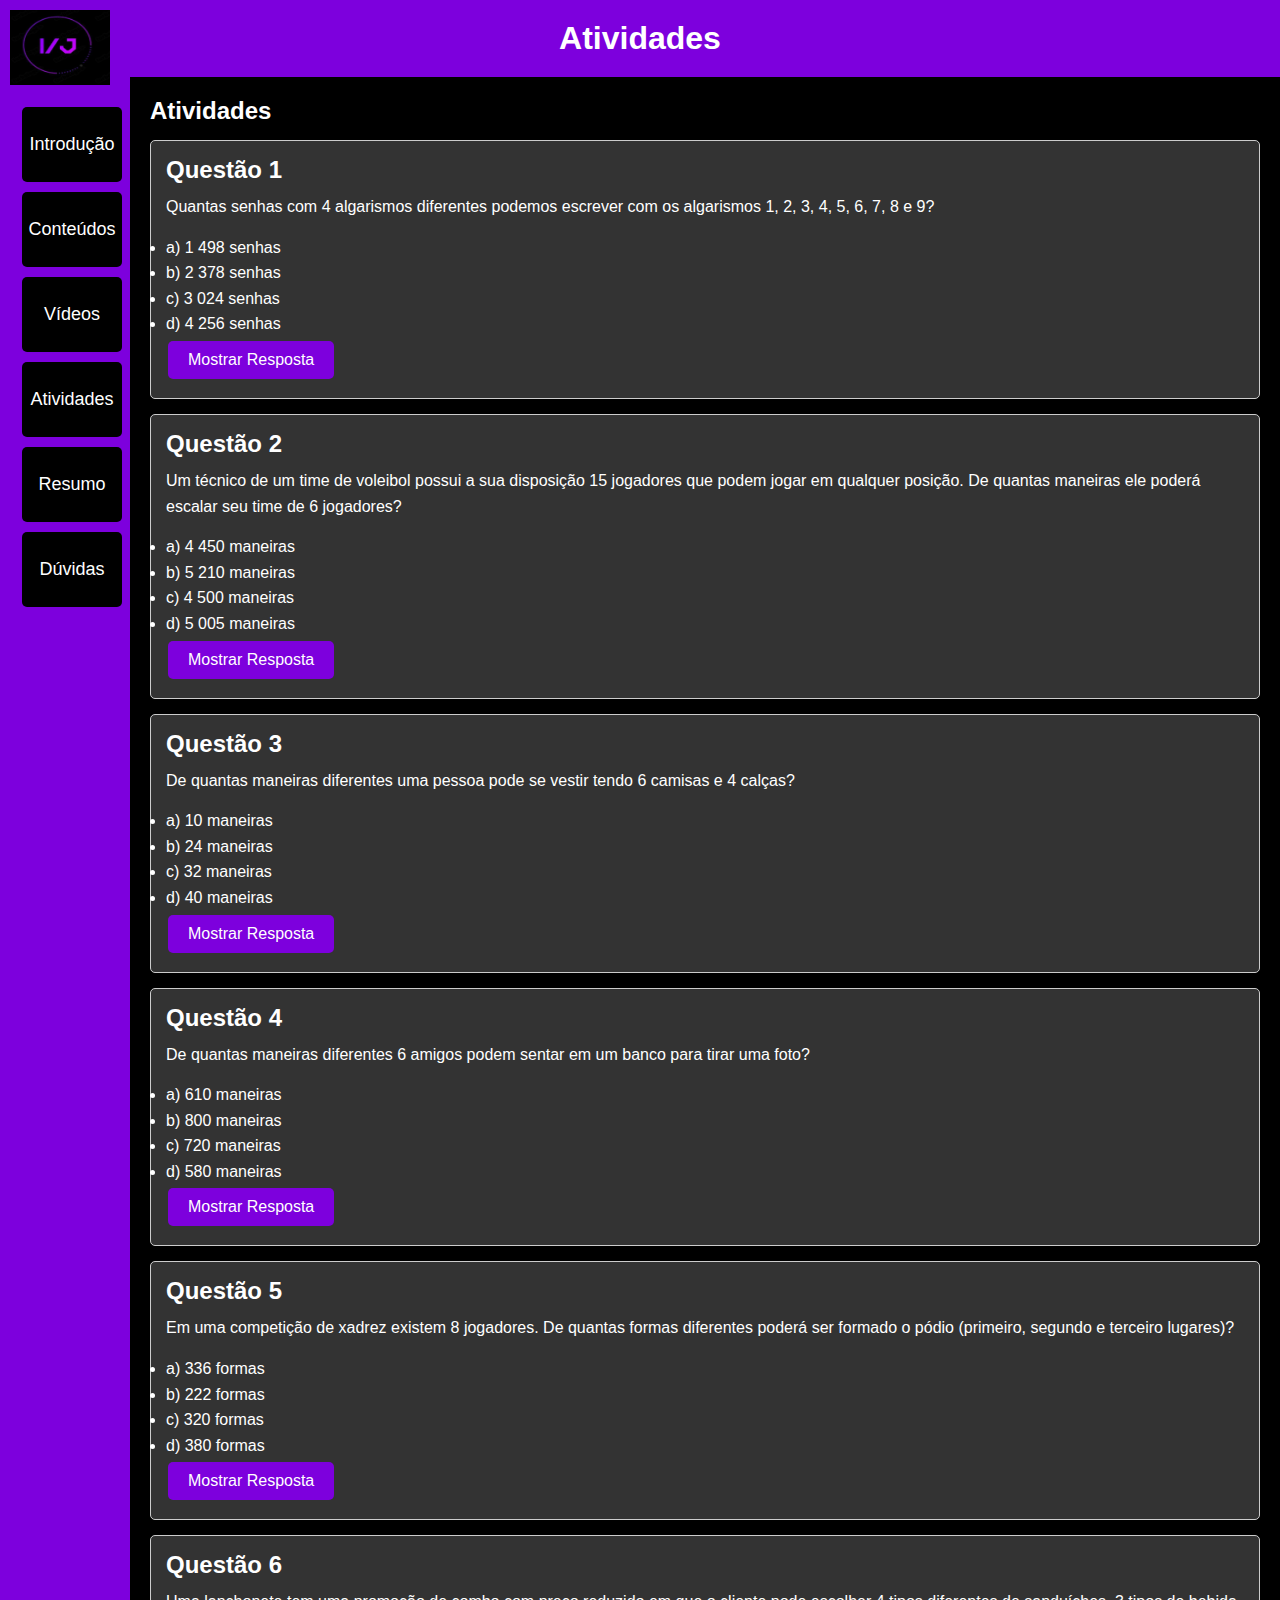
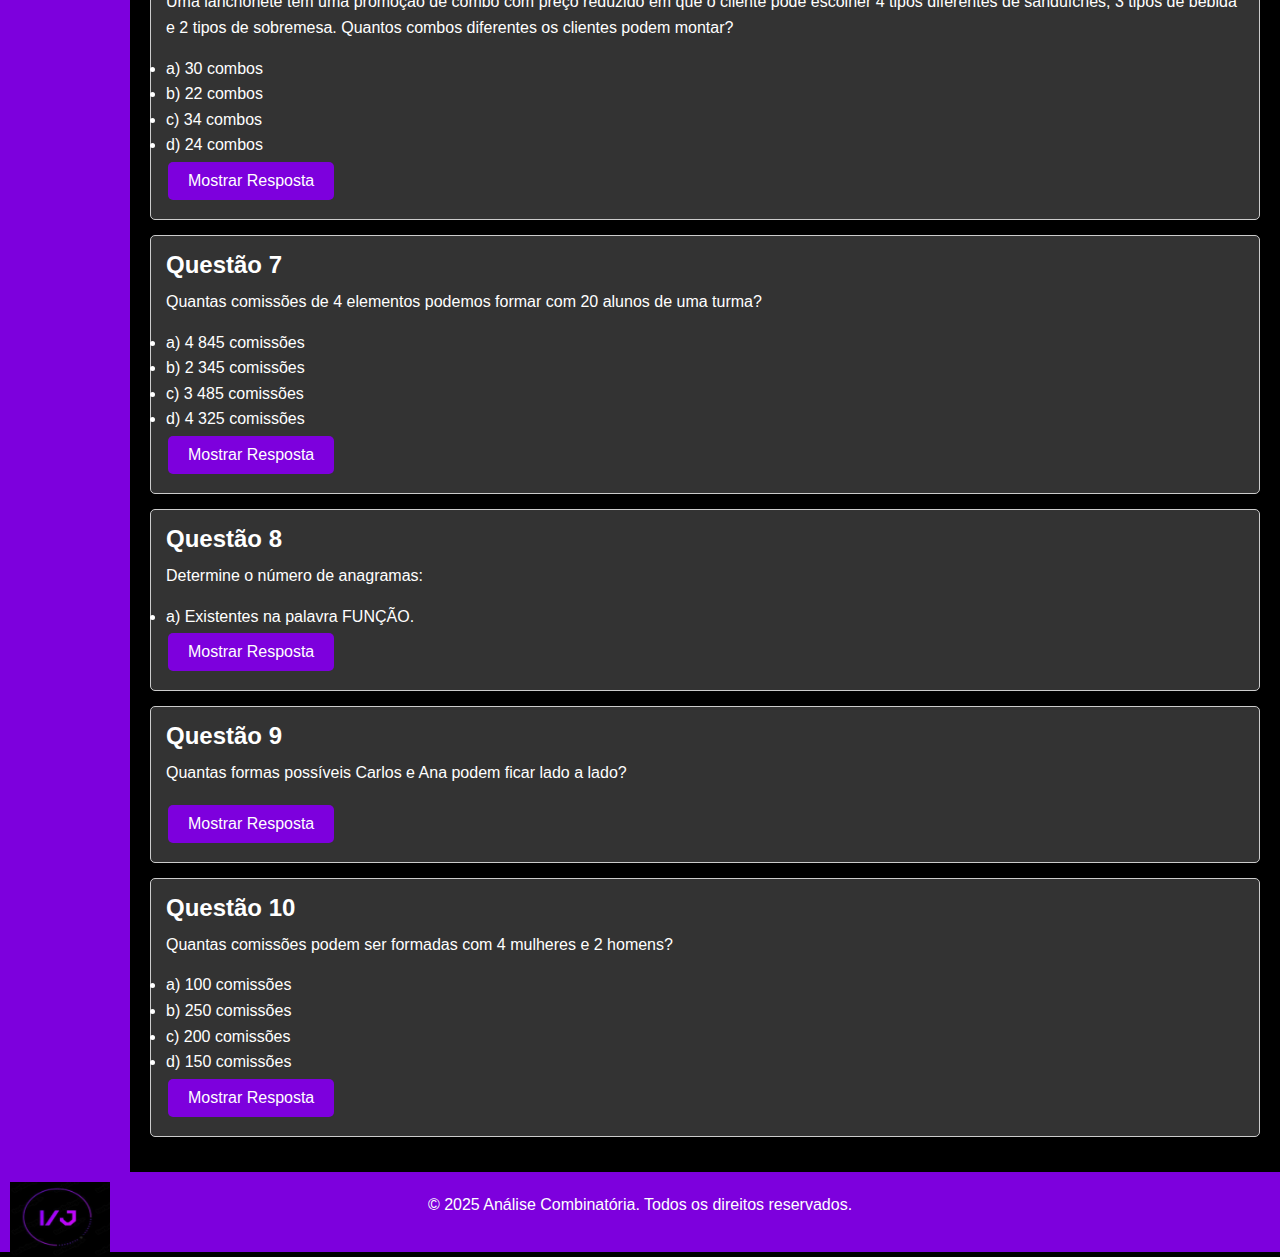
==== commit 0f7d1d8e: "Update atividades.html" ====
--- a/atividades.html
+++ b/atividades.html
@@ -15,6 +15,26 @@
             }
         }
     </script>
+     <style>
+        /* Adicionando estilo para aumentar o espaçamento entre as linhas */
+        .content-box p, .content-box ul {
+            line-height: 1.6; /* Ajuste o valor conforme necessário */
+        }
+        .left-image {
+            position: absolute;
+            left: 10px; /* Ajuste a posição horizontal */
+            top: 10px; /* Ajuste a posição vertical para a imagem superior */
+            width: 100px; /* Ajuste o tamanho conforme necessário */
+            height: auto; /* Mantém a proporção da imagem */
+        }
+        .left-image-bottom {
+            position: absolute;
+            left: 10px; /* Ajuste a posição horizontal */
+            bottom: 10px; /* Ajuste a posição vertical para a imagem inferior */
+            width: 100px; /* Ajuste o tamanho conforme necessário */
+            height: auto; /* Mantém a proporção da imagem */
+        }
+    </style>
 </head>
 <body>
 
